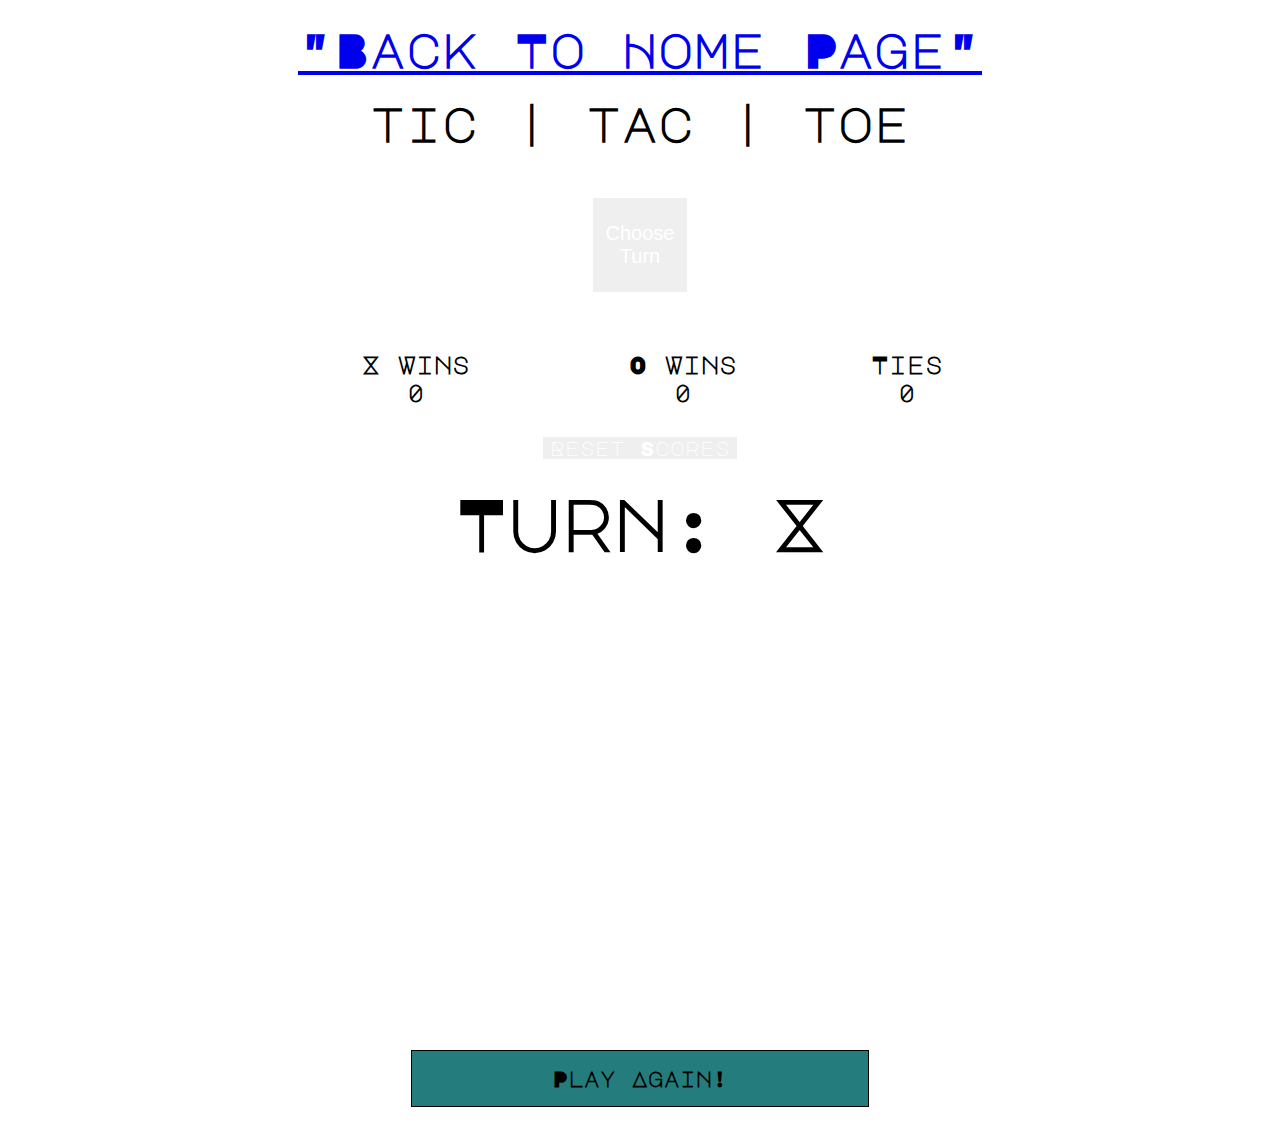
==== game_1.html @ d9953f99 "started to do pset-9. gonna do it later, im too tired." ====
<!DOCTYPE html>

<html lang="en">
  <head>
    <meta charset="UTF-8" />
    <meta name="viewport" content="width=device-width, initial-scale=1.0" />
    <meta http-equiv="X-UA-Compatible" content="ie=edge" />

    <link href="https://fonts.googleapis.com/css?family=Major+Mono+Display" rel="stylesheet" />
    <link href="css/styles.css" rel="stylesheet" type="text/css" />
    <script defer src="js/app.js"></script>

    <title>The Tic-Tac-Toe</title>
  </head>
  <body>
    <h1><h1> <a href="index.html">"Back To Home Page"</a></h1>
    <h1> tic | tac | toe

      <br> </br>
      <button id="player-turn">Choose Turn</button>
      <br> </br>

        <table id = "table">
          <tr>
            <th>X Wins</th>
            <th>O Wins</th>
            <th>Ties</th>
          </tr>
          <tr>
            <td id="xWins">0</td>
            <td id="oWins">0</td>
            <td id ="tieWins">0</td>
          </tr>
        </table>

        <button id="reset-score">Reset Scores</button>

      <div class="container column">
        <h2>Turn: X</h2>

        <div class="container wrap" id="board">
          <div class="square"></div>
          <div class="square"></div>
          <div class="square"></div>
          <div class="square"></div>
          <div class="square"></div>
          <div class="square"></div>
          <div class="square"></div>
          <div class="square"></div>
          <div class="square"></div>
        </div>

      <div id="reset-button">Play Again!</div>
    </div>

  </body>
</html>
---- css/styles.css ----
/*
General
*/
* {
}
/*
Home Page
*/
#index-home-page {
  background-color:#008080;
}
#tic-tac-toe-link {
  font-size: 24px;
}
/*
This is all for tic-tac
*/
body {
  text-align: center;
  font-family: "Roboto", monospace;
}

h1 {
  margin: 0 auto;
  font-family:"Major Mono Display", monospace;
  font-size: 48px;
  margin: 2%
}

h2 {
  font-size: 36px
  font-weight: lighter;
  margin: 2%
}

.container {
  display:flex;
  justify-content: center;
  align-items: center;
}

.column {
  height: 100%;
  width: 100%;
  flex-direction: column;
}

.wrap {
  flex-wrap: wrap;
  height: 456px;
  width: 456px;
}

.square {
  border: 1px solid rgba(0, 0, 0, 0.75);
  font-size: 96px;
  height: 150px;
  line-height: 150px;
  user-select: none;
  width: 150px;
  border-color: white;
}
.square:hover {
  background-color: #4B6B12;
  cursor: pointer;
}

#reset-button {
  background-color: #257C7C;
  border: 1px solid black;
  color: black;
  font-size: 21px;
  line-height: 55px;
  margin: 1%;
  text-align: center;
  width: 456px;
}

#reset-button:hover {
  background-color: #9B2E2E;
  color: white;
  cursor: pointer;
}

#table {
  border: 6px dotted white;
  height: 30px;
  width: 60%;
  font-size: 24px;
  margin-left:auto;
  margin-right:auto;
}
#table:hover {
  border: 6px solid white;
  height: 30px;
  width: 60%;
  font-size: 24px;
  margin-left:auto;
  margin-right:auto;
  background-color:#257C7C;
}
#reset-score {
  margin-left: auto;
  margin-right: auto;
  margin-top: 20px;
  border: 3px solid white;
  color: white;
  font-size: 20px;
  text-align: center;
  width: 200px;
  font-family:"Major Mono Display", monospace;
}
#reset-score:hover {
  margin-left: auto;
  margin-right: auto;
  margin-top: 20px;
  border: 3px dotted white;
  color: white;
  font-size: 20px;
  text-align: center;
  width: 200px;
  font-family:"Major Mono Display", monospace;
  background-color: #4B6B12;
}
#player-turn {
   margin-left: auto;
   margin-right: auto;
   border: 3px solid white;
   color: white;
   font-size: 20px;
   text-align: center;
   width: 100px;
   height: 100px;
}

#player-turn:hover {
  margin-left: auto;
  margin-right: auto;
  border: 3px dotted white;
  color: white;
  font-size: 20px;
  text-align: center;
  width: 100px;
  height: 100px;
  background-color: #9B2E2E;
}
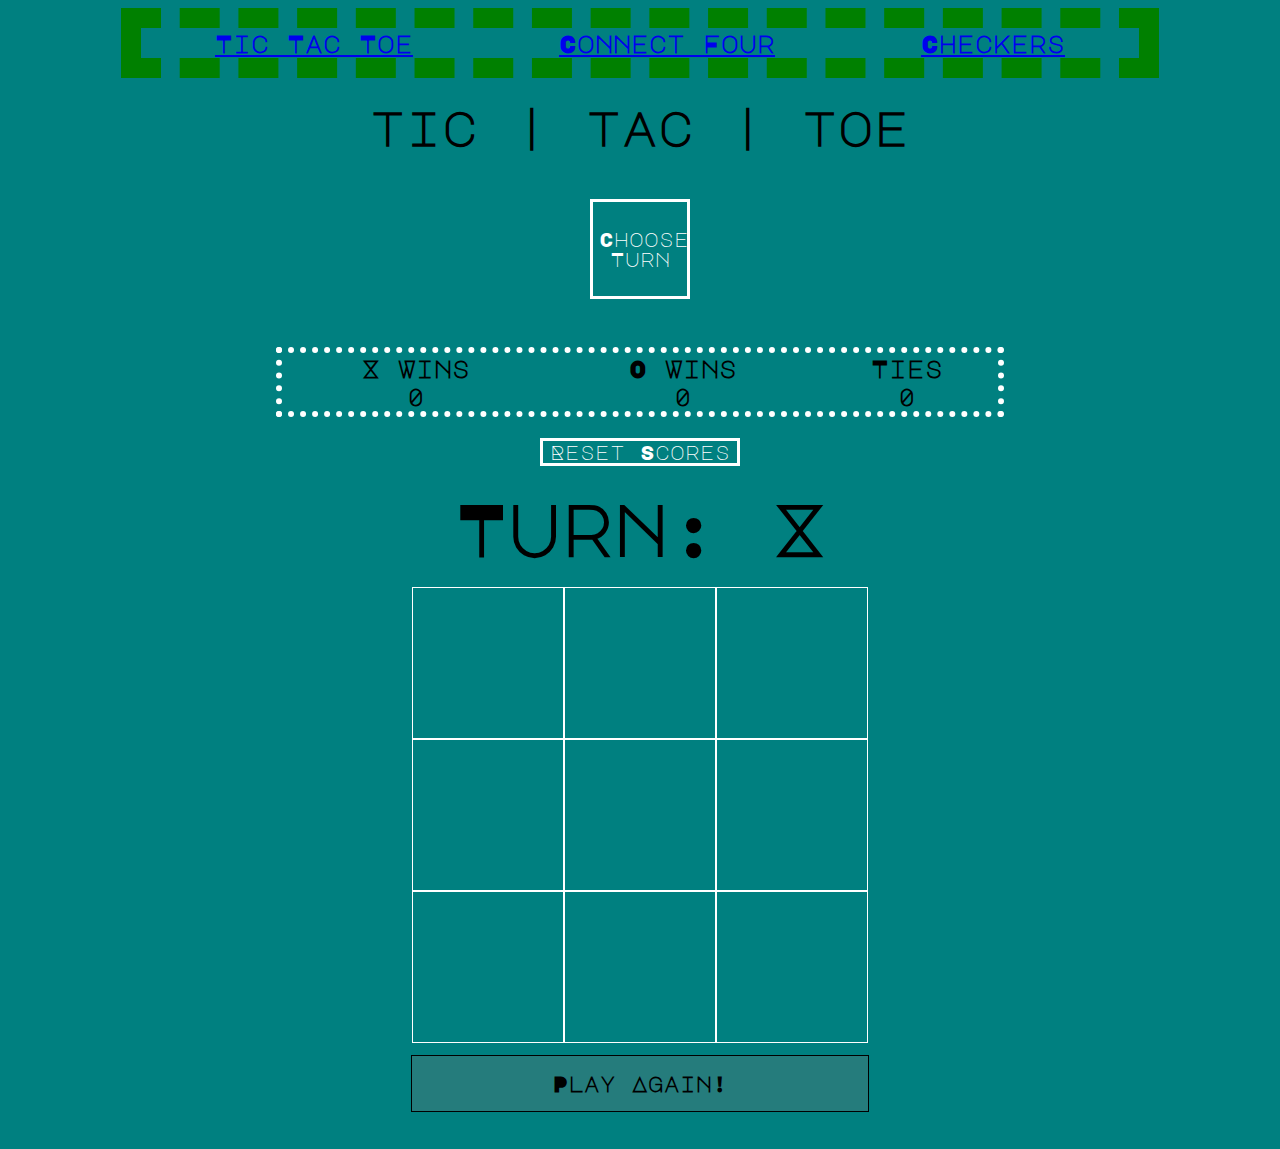
==== commit ab2e3c4c: "added table to navigate" ====
--- a/game_1.html
+++ b/game_1.html
@@ -13,7 +13,13 @@
     <title>The Tic-Tac-Toe</title>
   </head>
   <body>
-    <h1><h1> <a href="index.html">"Back To Home Page"</a></h1>
+    <table id = "index-link-table">
+      <tr>
+       <th class = "links" id = "tic-tac-toe-link"> <a href="game_1.html">Tic Tac Toe</a></th>
+       <th class = "links" id = "connect-four-link"> <a href="game_2.html">Connect Four</a></th>
+       <th class = "links" id = "checkers-link"> <a href="game_2.html">Checkers</a></th>
+     </tr>
+   </table>
     <h1> tic | tac | toe
 
       <br> </br>
--- a/css/styles.css
+++ b/css/styles.css
@@ -2,6 +2,7 @@
 General
 */
 * {
+  font-family:"Major Mono Display", monospace;
 }
 /*
 Home Page
@@ -10,7 +11,29 @@
   background-color:#008080;
 }
 #tic-tac-toe-link {
+  padding-left: 3em;
+  padding-right: 3em;
+}
+#connect-four-link {
+  padding-left: 3em;
+  padding-right: 3em;
+}
+#checkers-link {
+  padding-left: 3em;
+  padding-right: 3em;
+}
+#index-link-table {
+  border: 20px dashed green;
   font-size: 24px;
+  margin-left: auto;
+  margin-right: auto;
+}
+#index-link-table:hover {
+  border: 20px solid red;
+  font-size: 24px;
+  margin-left: auto;
+  margin-right: auto;
+  background-color:#8CA531;
 }
 /*
 This is all for tic-tac
@@ -18,6 +41,7 @@
 body {
   text-align: center;
   font-family: "Roboto", monospace;
+  background-color:#008080;
 }
 
 h1 {
@@ -109,6 +133,7 @@
   text-align: center;
   width: 200px;
   font-family:"Major Mono Display", monospace;
+  background-color:#008080;
 }
 #reset-score:hover {
   margin-left: auto;
@@ -131,6 +156,7 @@
    text-align: center;
    width: 100px;
    height: 100px;
+   background-color:#008080;
 }
 
 #player-turn:hover {
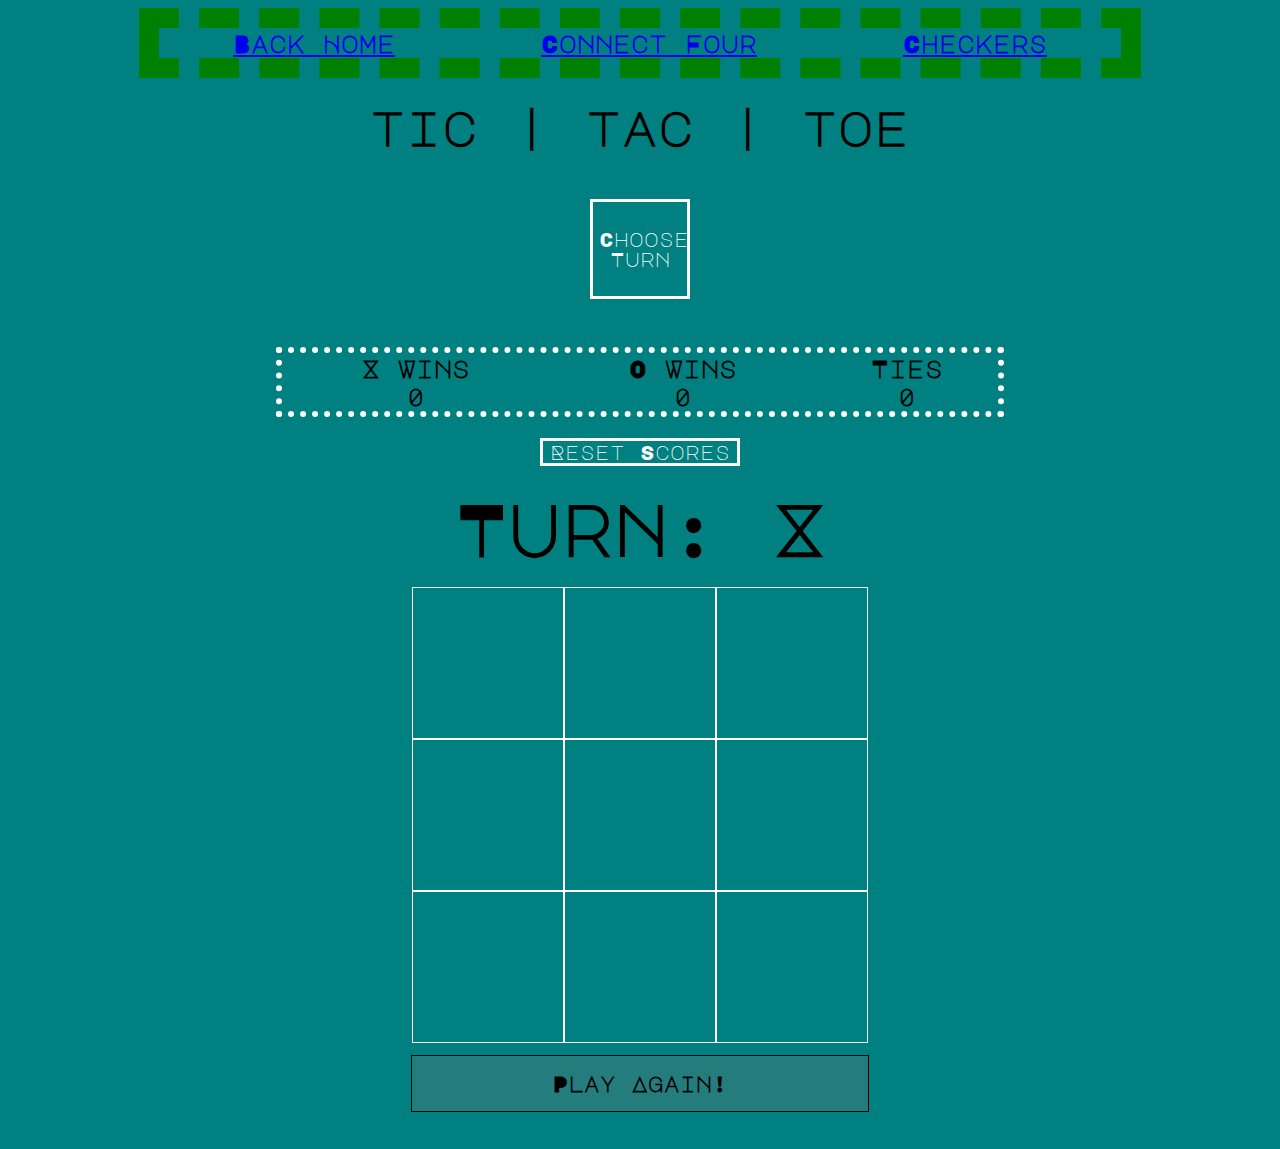
==== commit 7d3b9e76: "added links to all" ====
--- a/game_1.html
+++ b/game_1.html
@@ -15,9 +15,9 @@
   <body>
     <table id = "index-link-table">
       <tr>
-       <th class = "links" id = "tic-tac-toe-link"> <a href="game_1.html">Tic Tac Toe</a></th>
+       <th class = "links" id = "tic-tac-toe-link"> <a href="index.html">Back Home</a></th>
        <th class = "links" id = "connect-four-link"> <a href="game_2.html">Connect Four</a></th>
-       <th class = "links" id = "checkers-link"> <a href="game_2.html">Checkers</a></th>
+       <th class = "links" id = "checkers-link"> <a href="game_3.html">Checkers</a></th>
      </tr>
    </table>
     <h1> tic | tac | toe
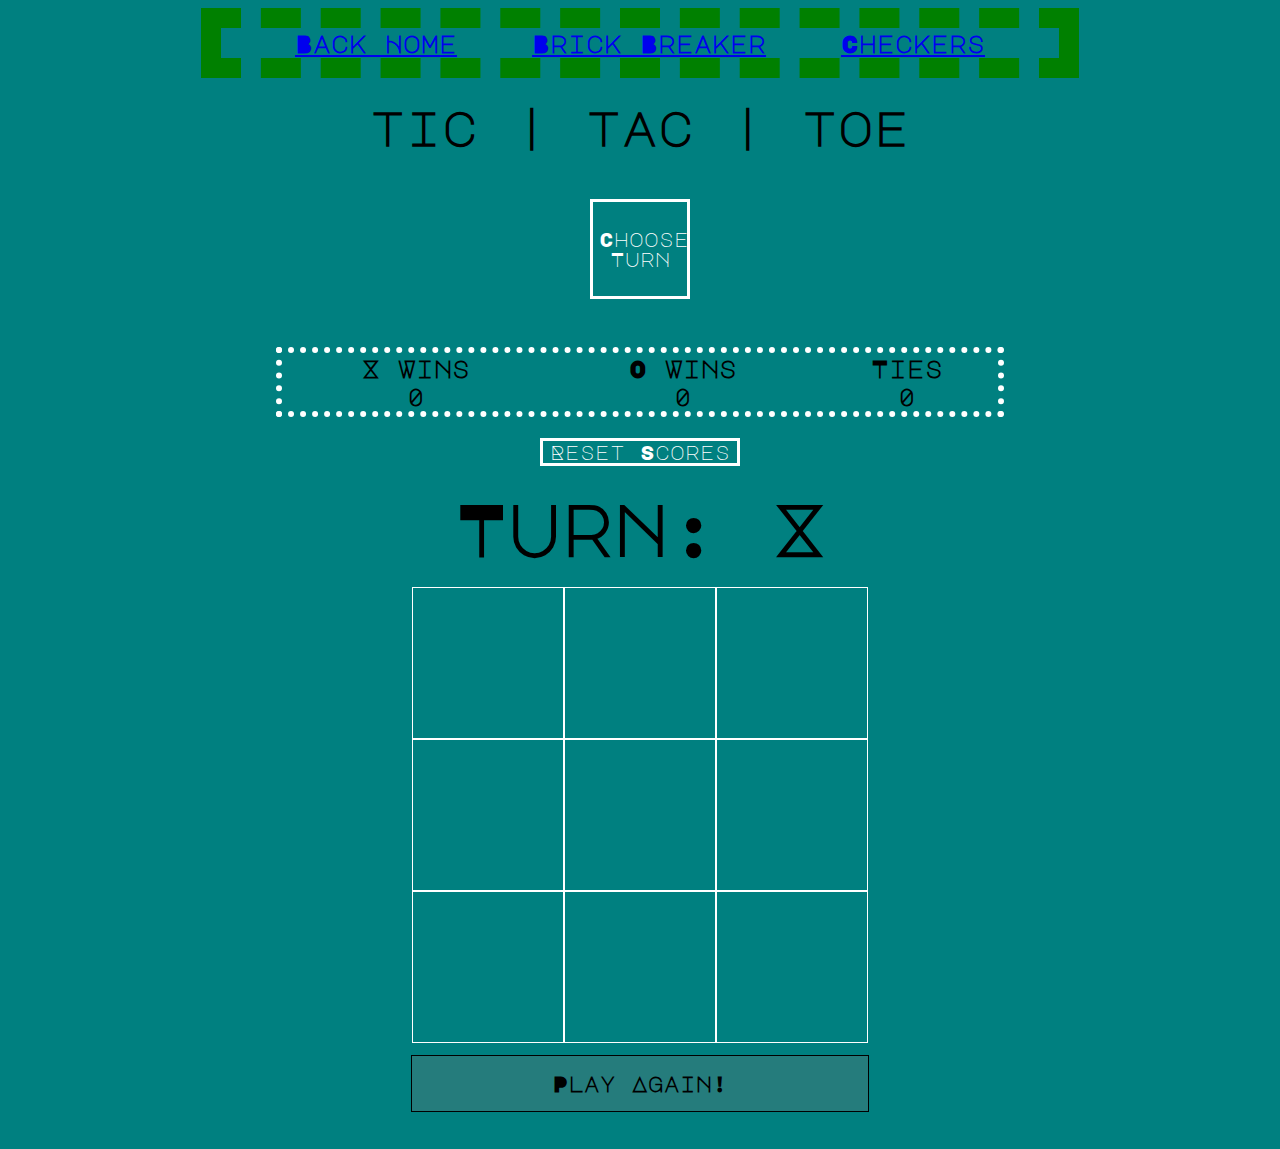
==== commit 7207ab04: "switched to brickbreaker and added a canvas" ====
--- a/game_1.html
+++ b/game_1.html
@@ -16,7 +16,7 @@
     <table id = "index-link-table">
       <tr>
        <th class = "links" id = "tic-tac-toe-link"> <a href="index.html">Back Home</a></th>
-       <th class = "links" id = "connect-four-link"> <a href="game_2.html">Connect Four</a></th>
+       <th class = "links" id = "brick-breaker-link"> <a href="game_2.html">Brick Breaker</a></th>
        <th class = "links" id = "checkers-link"> <a href="game_3.html">Checkers</a></th>
      </tr>
    </table>
--- a/css/styles.css
+++ b/css/styles.css
@@ -170,3 +170,34 @@
   height: 100px;
   background-color: #9B2E2E;
 }
+/* Connect four
+*/ 
+#grid {
+  margin: 20px auto;
+  display: table;
+  width: 415px;
+  height: 360px;
+  padding: 10px;
+  background: #0077EE;
+  border: 1px solid #0044AA;
+  border-radius: 5px;
+  box-shadow: 0 1px 3px rgba(0, 0, 0, 0.5);
+  -moz-box-shadow: 0 1px 3px rgba(0, 0, 0, 0.5);
+  -webkit-box-shadow: 0 1px 3px rgba(0, 0, 0, 0.5);
+   border-spacing: 5px 5px;
+}
+
+.row {
+  display: table-row;
+}
+
+.cell {
+  display: table-cell;
+  background-color: #FFFFFF;
+  width: 50px;
+  height: 50px;
+  -webkit-border-radius: 50%;
+  -moz-border-radius: 50%;
+  border-radius: 50%;
+  margin: 2px;
+}
